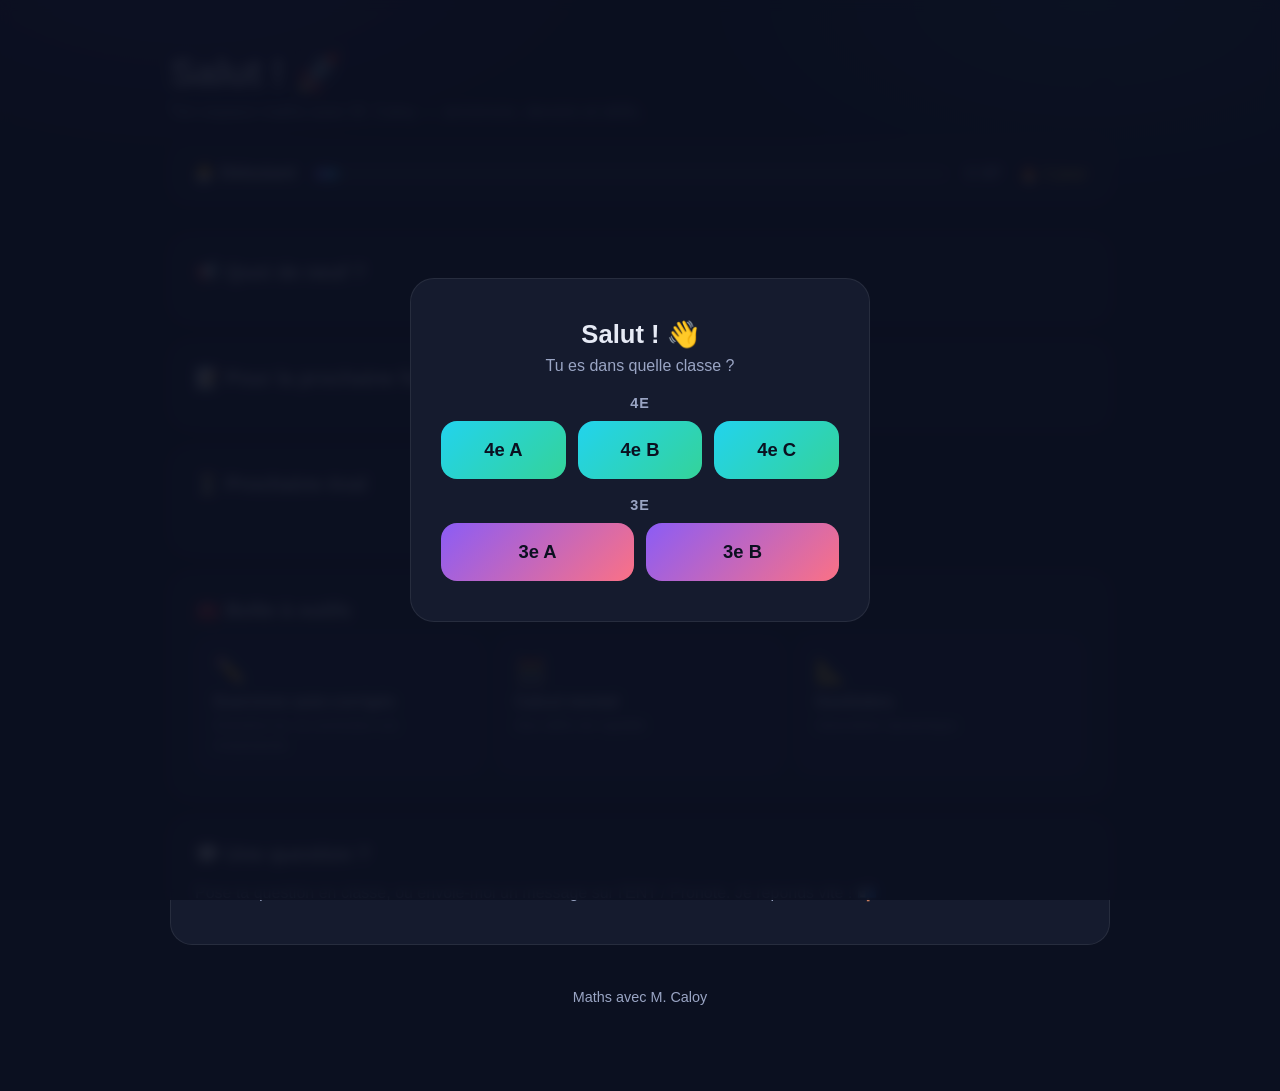
==== index.html @ 79a822f3 "feat: Défi avec réponse à saisir et vérification automatique L'élève tape sa réponse au lieu de cliq" ====
<!DOCTYPE html>
<html lang="fr">
<head>
    <meta charset="UTF-8">
    <meta name="viewport" content="width=device-width, initial-scale=1.0">
    <meta name="description" content="L'espace maths de M. Caloy pour les 4e et 3e : annonces de ta classe, devoirs, compte à rebours des évals et défi de la semaine.">
    <link rel="icon" href="data:image/svg+xml,<svg xmlns=%22http://www.w3.org/2000/svg%22 viewBox=%220 0 100 100%22><text y=%22.9em%22 font-size=%2290%22>🚀</text></svg>">
    <title>Maths avec M. Caloy 🚀</title>
    <link rel="stylesheet" href="style.css">
</head>
<body>

    <!-- Premier passage : choix de la classe -->
    <div class="choose-overlay hidden" id="choose-overlay">
        <div class="choose-box">
            <h2>Salut ! 👋</h2>
            <p>Tu es dans quelle classe ?</p>
            <div id="choose-zones"></div>
        </div>
    </div>

    <div class="wrap">
        <section class="hero">
            <div class="hero-top">
                <div>
                    <h1>Salut <span class="grad" id="hero-classe"></span> ! 🚀</h1>
                    <p class="sub">Ton espace maths avec M. Caloy — annonces, devoirs et défis.</p>
                </div>
                <div class="class-picker" id="class-picker" role="group" aria-label="Choix de la classe"></div>
            </div>

            <div class="xp-panel">
                <div class="xp-level" id="xp-level">🐣 Débutant</div>
                <div class="xp-bar"><div class="xp-bar-fill" id="xp-fill"></div></div>
                <div class="xp-count"><span id="xp-value">0</span> XP<span id="xp-pop-zone"></span></div>
                <div class="streak" id="streak">🔥 0 jour</div>
            </div>

            <div class="now-banner hidden" id="now-banner"></div>
        </section>

        <div class="grid">
            <div class="card span-2">
                <h2>📢 Quoi de neuf ?</h2>
                <div id="annonces"></div>
            </div>

            <div class="card span-2">
                <h2>📝 Pour la prochaine fois</h2>
                <div id="devoirs"></div>
            </div>

            <div class="card span-2 hidden" id="chapitres-card">
                <h2>📚 Le parcours de l'année</h2>
                <div class="chapitres" id="chapitres"></div>
            </div>

            <div class="card span-2 hidden" id="comportement-card">
                <h2>🔋 Batterie de comportement</h2>
                <div id="batterie-zone"></div>
            </div>

            <div class="card">
                <h2>⏳ Prochaine éval</h2>
                <div class="countdown" id="countdown"></div>
            </div>

            <div class="card">
                <h2>🧠 Défi de la semaine <span class="xp-tag" id="defi-xp-tag"></span></h2>
                <div id="defi"></div>
            </div>

            <div class="card span-2" id="outils-card">
                <h2>🧰 Boîte à outils</h2>
                <div class="shortcuts" id="outils"></div>
            </div>

            <div class="card span-2">
                <h2>💬 Une question ?</h2>
                <p class="contact-txt" id="contact-txt"></p>
                <a class="btn hidden" id="contact-btn" href="#">✉️ Écrire à M. Caloy</a>
            </div>
        </div>

        <footer>
            <p>Maths avec M. Caloy</p>
            <p id="visites"></p>
        </footer>
    </div>

    <script src="config.js"></script>
    <script src="app.js"></script>
</body>
</html>
---- style.css ----
/* ═══════════════════════════════════════════════════════════
   Maths avec M. Caloy — feuille de style
   (rien à modifier ici pour mettre à jour le contenu : voir config.js)
   ═══════════════════════════════════════════════════════════ */

* { margin: 0; padding: 0; box-sizing: border-box; }

:root {
    --bg: #0b1020;
    --card: #151b2e;
    --card-2: #1b2340;
    --border: rgba(255, 255, 255, 0.08);
    --text: #e6eaf5;
    --text-dim: #9aa5c4;
    --violet: #8b5cf6;
    --cyan: #22d3ee;
    --yellow: #facc15;
    --pink: #fb7185;
    --green: #34d399;
}

body {
    font-family: 'Segoe UI', Tahoma, Geneva, Verdana, sans-serif;
    background: var(--bg);
    background-image:
        radial-gradient(600px 300px at 15% -5%, rgba(139, 92, 246, 0.25), transparent 70%),
        radial-gradient(600px 300px at 85% 0%, rgba(34, 211, 238, 0.18), transparent 70%);
    background-repeat: no-repeat;
    color: var(--text);
    min-height: 100vh;
    padding-bottom: 60px;
}

.wrap {
    max-width: 980px;
    margin: 0 auto;
    padding: 20px;
}

/* ===== HERO ===== */
.hero { padding: 30px 0 10px; }

.hero-top {
    display: flex;
    align-items: center;
    justify-content: space-between;
    gap: 15px;
    flex-wrap: wrap;
}

.hero h1 {
    font-size: clamp(1.6em, 5vw, 2.4em);
    font-weight: 800;
    letter-spacing: -0.5px;
}

.hero h1 .grad {
    background: linear-gradient(90deg, var(--violet), var(--cyan));
    -webkit-background-clip: text;
    background-clip: text;
    color: transparent;
}

.hero p.sub {
    color: var(--text-dim);
    margin-top: 6px;
    font-size: 1.05em;
}

/* Sélecteur de classe */
.class-picker {
    display: flex;
    gap: 6px;
    background: var(--card);
    border: 1px solid var(--border);
    padding: 6px;
    border-radius: 999px;
    flex-wrap: wrap;
}

.class-picker button {
    border: none;
    background: transparent;
    color: var(--text-dim);
    font-weight: 700;
    font-size: 0.95em;
    padding: 9px 16px;
    border-radius: 999px;
    cursor: pointer;
    transition: all 0.25s;
    white-space: nowrap;
}

.class-picker button.active {
    background: linear-gradient(90deg, var(--violet), var(--cyan));
    color: #0b1020;
}

/* Barre XP */
.xp-panel {
    margin-top: 22px;
    background: var(--card);
    border: 1px solid var(--border);
    border-radius: 20px;
    padding: 18px 22px;
    display: flex;
    align-items: center;
    gap: 18px;
    flex-wrap: wrap;
}

.xp-level {
    font-weight: 800;
    font-size: 1.1em;
    white-space: nowrap;
}

.xp-bar {
    flex: 1;
    min-width: 160px;
    height: 12px;
    background: rgba(255, 255, 255, 0.08);
    border-radius: 999px;
    overflow: hidden;
}

.xp-bar-fill {
    height: 100%;
    width: 0%;
    border-radius: 999px;
    background: linear-gradient(90deg, var(--violet), var(--cyan));
    transition: width 0.6s ease;
}

.xp-count {
    color: var(--text-dim);
    font-weight: 600;
    white-space: nowrap;
}

.streak {
    font-weight: 800;
    color: var(--yellow);
    white-space: nowrap;
}

@keyframes floatUp {
    0% { opacity: 0; transform: translateY(8px) scale(0.8); }
    20% { opacity: 1; transform: translateY(0) scale(1.1); }
    100% { opacity: 0; transform: translateY(-24px) scale(1); }
}

.xp-pop {
    display: inline-block;
    margin-left: 10px;
    color: var(--green);
    font-weight: 800;
    animation: floatUp 1.4s ease forwards;
}

/* ===== GRILLE DE CARTES ===== */
.grid {
    display: grid;
    grid-template-columns: repeat(auto-fit, minmax(290px, 1fr));
    gap: 18px;
    margin-top: 22px;
}

.card {
    background: var(--card);
    border: 1px solid var(--border);
    border-radius: 22px;
    padding: 24px;
    transition: transform 0.25s, border-color 0.25s;
}

.card:hover {
    transform: translateY(-3px);
    border-color: rgba(255, 255, 255, 0.18);
}

.card h2 {
    font-size: 1.25em;
    font-weight: 800;
    margin-bottom: 14px;
    display: flex;
    align-items: center;
    gap: 10px;
    flex-wrap: wrap;
}

.card.span-2 { grid-column: 1 / -1; }

.card .xp-tag {
    font-size: 0.75em;
    color: var(--green);
    font-weight: 700;
}

/* Bandeau "en ce moment" */
.now-banner {
    margin-top: 22px;
    background: linear-gradient(90deg, rgba(139, 92, 246, 0.18), rgba(34, 211, 238, 0.12));
    border: 1px solid rgba(139, 92, 246, 0.4);
    border-radius: 18px;
    padding: 16px 22px;
    font-size: 1.05em;
    line-height: 1.5;
}

.now-banner strong { color: var(--cyan); }

/* Annonces & devoirs */
.annonce {
    background: var(--card-2);
    border-left: 4px solid var(--violet);
    border-radius: 12px;
    padding: 12px 16px;
    margin-bottom: 10px;
    line-height: 1.5;
}

.annonce:last-child { margin-bottom: 0; }

.annonce .date {
    color: var(--text-dim);
    font-size: 0.85em;
    font-weight: 600;
}

.devoir {
    display: flex;
    gap: 12px;
    align-items: baseline;
    background: var(--card-2);
    border-left: 4px solid var(--yellow);
    border-radius: 12px;
    padding: 12px 16px;
    margin-bottom: 10px;
    line-height: 1.5;
}

.devoir:last-child { margin-bottom: 0; }

.devoir .pour {
    color: var(--yellow);
    font-weight: 700;
    font-size: 0.9em;
    white-space: nowrap;
}

.empty-msg {
    color: var(--text-dim);
    line-height: 1.6;
}

/* Batterie de comportement */
.batterie-ligne {
    display: flex;
    align-items: center;
    gap: 16px;
    flex-wrap: wrap;
}

.batterie {
    display: flex;
    align-items: center;
    flex: 1;
    min-width: 200px;
    max-width: 420px;
}

.batterie-corps {
    flex: 1;
    height: 38px;
    border: 3px solid rgba(255, 255, 255, 0.35);
    border-radius: 10px;
    padding: 4px;
    background: rgba(255, 255, 255, 0.04);
}

.batterie-tete {
    width: 7px;
    height: 16px;
    background: rgba(255, 255, 255, 0.35);
    border-radius: 0 4px 4px 0;
    margin-left: 3px;
}

.batterie-niveau {
    height: 100%;
    border-radius: 5px;
    transition: width 0.8s ease;
}

.batterie.pleine .batterie-niveau,
.batterie.haute .batterie-niveau {
    background: linear-gradient(90deg, #059669, var(--green));
}

.batterie.moyenne .batterie-niveau {
    background: linear-gradient(90deg, #d97706, var(--yellow));
}

.batterie.basse .batterie-niveau {
    background: linear-gradient(90deg, #ea580c, #f97316);
}

.batterie.vide .batterie-niveau {
    background: linear-gradient(90deg, #dc2626, var(--pink));
    animation: clignote 1.2s ease-in-out infinite;
}

@keyframes clignote {
    0%, 100% { opacity: 1; }
    50% { opacity: 0.45; }
}

.batterie-pct {
    font-size: 1.5em;
    font-weight: 800;
    white-space: nowrap;
}

.batterie-msg {
    margin-top: 14px;
    color: var(--text-dim);
    line-height: 1.6;
    background: var(--card-2);
    border-radius: 12px;
    padding: 12px 16px;
}

/* Parcours de l'année (historique des chapitres) */
.chapitres {
    position: relative;
    padding-left: 6px;
}

.chapitre {
    position: relative;
    display: flex;
    align-items: center;
    gap: 14px;
    padding: 9px 0;
}

/* Trait vertical reliant les étapes */
.chapitre::before {
    content: '';
    position: absolute;
    left: 15px;
    top: -14px;
    height: 28px;
    width: 2px;
    background: rgba(255, 255, 255, 0.12);
}

.chapitre:first-child::before { display: none; }

.chapitre-badge {
    position: relative;
    z-index: 1;
    width: 32px;
    height: 32px;
    border-radius: 50%;
    display: flex;
    align-items: center;
    justify-content: center;
    font-size: 0.95em;
    font-weight: 800;
    flex-shrink: 0;
}

.chapitre.done .chapitre-badge {
    background: rgba(52, 211, 153, 0.18);
    border: 2px solid var(--green);
    color: var(--green);
}

.chapitre.done .chapitre-titre { color: var(--text-dim); }

.chapitre.current .chapitre-badge {
    background: linear-gradient(135deg, var(--violet), var(--cyan));
    border: none;
    animation: pulse 2s ease-in-out infinite;
}

@keyframes pulse {
    0%, 100% { box-shadow: 0 0 0 0 rgba(139, 92, 246, 0.5); }
    50% { box-shadow: 0 0 0 8px rgba(139, 92, 246, 0); }
}

.chapitre.current .chapitre-titre {
    font-weight: 800;
    font-size: 1.08em;
}

.chapitre-tag {
    display: inline-block;
    margin-left: 8px;
    font-size: 0.7em;
    font-weight: 700;
    text-transform: uppercase;
    letter-spacing: 1px;
    color: #0b1020;
    background: linear-gradient(90deg, var(--violet), var(--cyan));
    padding: 3px 10px;
    border-radius: 999px;
    vertical-align: middle;
}

.chapitre.next .chapitre-badge {
    background: transparent;
    border: 2px dashed rgba(255, 255, 255, 0.25);
    color: var(--text-dim);
}

.chapitre.next .chapitre-titre {
    color: var(--text-dim);
    font-style: italic;
}

/* Compte à rebours */
.countdown { text-align: center; padding: 10px 0; }

.countdown .big {
    font-size: 3em;
    font-weight: 800;
    background: linear-gradient(90deg, var(--pink), var(--yellow));
    -webkit-background-clip: text;
    background-clip: text;
    color: transparent;
    line-height: 1.1;
}

.countdown .what {
    color: var(--text-dim);
    margin-top: 8px;
    line-height: 1.5;
}

.countdown .chill { font-size: 1.15em; padding: 18px 0; }

/* Défi */
.defi-question {
    background: var(--card-2);
    border-radius: 14px;
    padding: 16px 18px;
    font-size: 1.08em;
    line-height: 1.6;
    margin-bottom: 14px;
}

.btn {
    display: inline-block;
    border: none;
    cursor: pointer;
    font-weight: 700;
    font-size: 0.98em;
    padding: 12px 22px;
    border-radius: 999px;
    transition: transform 0.2s, opacity 0.2s;
    text-decoration: none;
    color: #0b1020;
    background: linear-gradient(90deg, var(--violet), var(--cyan));
}

.btn:hover { transform: translateY(-2px); }

.btn.ghost {
    background: transparent;
    border: 2px solid var(--violet);
    color: var(--text);
}

.btn.success { background: linear-gradient(90deg, var(--green), var(--cyan)); }

.btn:disabled {
    opacity: 0.45;
    cursor: not-allowed;
    transform: none;
}

.defi-actions { display: flex; gap: 10px; flex-wrap: wrap; }

.defi-reponse {
    display: none;
    margin-top: 14px;
    background: rgba(52, 211, 153, 0.12);
    border: 1px solid rgba(52, 211, 153, 0.4);
    border-radius: 14px;
    padding: 14px 18px;
    line-height: 1.6;
}

.defi-reponse.visible { display: block; }

.defi-indice {
    display: none;
    margin-top: 12px;
    color: var(--yellow);
    line-height: 1.5;
}

.defi-indice.visible { display: block; }

/* Saisie de la réponse au défi */
.defi-saisie {
    display: flex;
    gap: 10px;
    flex-wrap: wrap;
    margin-bottom: 10px;
}

.defi-saisie input {
    flex: 1;
    min-width: 140px;
    background: var(--card-2);
    border: 2px solid var(--border);
    border-radius: 999px;
    padding: 12px 18px;
    color: var(--text);
    font-size: 1em;
    font-family: inherit;
    outline: none;
    transition: border-color 0.2s;
}

.defi-saisie input:focus { border-color: var(--cyan); }

.defi-saisie input::placeholder { color: var(--text-dim); }

@keyframes shake {
    0%, 100% { transform: translateX(0); }
    20% { transform: translateX(-8px); }
    40% { transform: translateX(8px); }
    60% { transform: translateX(-5px); }
    80% { transform: translateX(5px); }
}

.defi-saisie input.shake {
    animation: shake 0.45s ease;
    border-color: var(--pink);
}

.defi-feedback {
    color: var(--pink);
    font-weight: 600;
    min-height: 1.4em;
    margin-bottom: 8px;
}

.defi-statut {
    margin-top: 12px;
    font-weight: 700;
    color: var(--text-dim);
}

.defi-statut.ok { color: var(--green); }

/* Boîte à outils */
.shortcuts {
    display: grid;
    grid-template-columns: repeat(auto-fit, minmax(200px, 1fr));
    gap: 12px;
}

.shortcut {
    display: block;
    text-decoration: none;
    color: var(--text);
    background: var(--card-2);
    border: 1px solid var(--border);
    border-radius: 16px;
    padding: 18px;
    transition: transform 0.2s, border-color 0.2s;
}

.shortcut:hover {
    transform: translateY(-3px);
    border-color: var(--cyan);
}

.shortcut .emoji { font-size: 1.6em; }
.shortcut .label { font-weight: 800; margin-top: 8px; }

.shortcut .desc {
    color: var(--text-dim);
    font-size: 0.9em;
    margin-top: 4px;
    line-height: 1.4;
}

/* Contact */
.contact-txt {
    color: var(--text-dim);
    line-height: 1.6;
    margin-bottom: 14px;
}

footer {
    text-align: center;
    color: var(--text-dim);
    margin-top: 40px;
    font-size: 0.9em;
    line-height: 1.8;
}

footer a { color: var(--cyan); }

/* Écran premier choix de classe */
.choose-overlay {
    position: fixed;
    inset: 0;
    background: rgba(11, 16, 32, 0.92);
    backdrop-filter: blur(6px);
    display: flex;
    align-items: center;
    justify-content: center;
    z-index: 100;
    padding: 20px;
}

.choose-box {
    background: var(--card);
    border: 1px solid var(--border);
    border-radius: 24px;
    padding: 40px 30px;
    text-align: center;
    max-width: 460px;
    width: 100%;
}

.choose-box h2 {
    font-size: 1.6em;
    font-weight: 800;
    margin-bottom: 8px;
}

.choose-box p {
    color: var(--text-dim);
    margin-bottom: 20px;
}

.choose-box .niveau-label {
    color: var(--text-dim);
    font-weight: 700;
    font-size: 0.9em;
    text-transform: uppercase;
    letter-spacing: 1px;
    margin: 18px 0 10px;
}

.choose-box .choices {
    display: flex;
    gap: 12px;
    justify-content: center;
    flex-wrap: wrap;
}

.choose-box .choices button {
    flex: 1;
    min-width: 100px;
    border: none;
    cursor: pointer;
    font-size: 1.15em;
    font-weight: 800;
    padding: 18px 10px;
    border-radius: 16px;
    color: #0b1020;
    transition: transform 0.2s;
}

.choose-box .choices button:hover { transform: scale(1.05); }
.choose-box .choices button.n4 { background: linear-gradient(135deg, var(--cyan), var(--green)); }
.choose-box .choices button.n3 { background: linear-gradient(135deg, var(--violet), var(--pink)); }

.hidden { display: none !important; }

@media (max-width: 600px) {
    .wrap { padding: 14px; }
    .hero { padding-top: 18px; }
    .card { padding: 18px; }
    .countdown .big { font-size: 2.4em; }
}
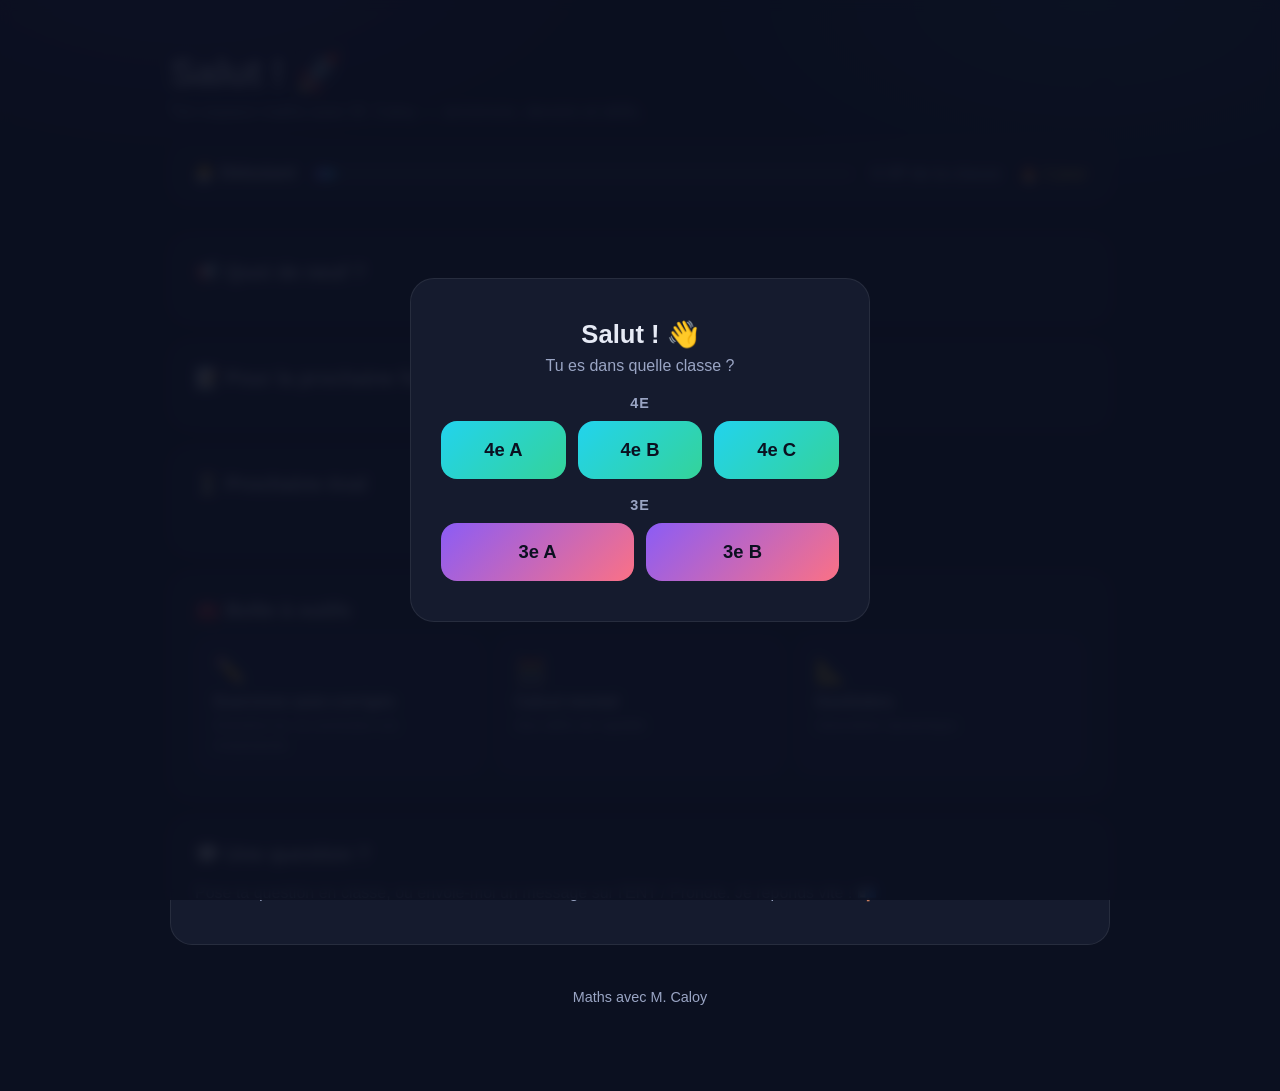
==== commit f8a9350a: "feat: XP de classe via serveur + défi du jour et défi de la semaine L'XP devient le score COLLECTIF " ====
--- a/index.html
+++ b/index.html
@@ -32,7 +32,7 @@
             <div class="xp-panel">
                 <div class="xp-level" id="xp-level">🐣 Débutant</div>
                 <div class="xp-bar"><div class="xp-bar-fill" id="xp-fill"></div></div>
-                <div class="xp-count"><span id="xp-value">0</span> XP<span id="xp-pop-zone"></span></div>
+                <div class="xp-count"><span id="xp-value">0</span> XP de la classe<span id="xp-pop-zone"></span></div>
                 <div class="streak" id="streak">🔥 0 jour</div>
             </div>
 
@@ -56,8 +56,8 @@
             </div>
 
             <div class="card span-2 hidden" id="comportement-card">
-                <h2>🔋 Batterie de comportement</h2>
-                <div id="batterie-zone"></div>
+                <h2>🚦 Feu du comportement</h2>
+                <div id="feu-zone"></div>
             </div>
 
             <div class="card">
@@ -65,9 +65,14 @@
                 <div class="countdown" id="countdown"></div>
             </div>
 
-            <div class="card">
-                <h2>🧠 Défi de la semaine <span class="xp-tag" id="defi-xp-tag"></span></h2>
-                <div id="defi"></div>
+            <div class="card hidden" id="defi-jour-card">
+                <h2>🗓️ Défi du jour <span class="xp-tag" id="defi-jour-xp-tag"></span></h2>
+                <div id="defi-jour"></div>
+            </div>
+
+            <div class="card span-2 hidden" id="defi-semaine-card">
+                <h2>🧠 Défi de la semaine <span class="xp-tag" id="defi-semaine-xp-tag"></span></h2>
+                <div id="defi-semaine"></div>
             </div>
 
             <div class="card span-2" id="outils-card">
--- a/style.css
+++ b/style.css
@@ -254,61 +254,47 @@
     line-height: 1.6;
 }
 
-/* Batterie de comportement */
-.batterie-ligne {
+/* Feu tricolore du comportement */
+.feu-ligne {
     display: flex;
     align-items: center;
-    gap: 16px;
+    gap: 22px;
     flex-wrap: wrap;
 }
 
-.batterie {
-    display: flex;
-    align-items: center;
-    flex: 1;
-    min-width: 200px;
-    max-width: 420px;
-}
-
-.batterie-corps {
-    flex: 1;
-    height: 38px;
-    border: 3px solid rgba(255, 255, 255, 0.35);
-    border-radius: 10px;
-    padding: 4px;
-    background: rgba(255, 255, 255, 0.04);
-}
-
-.batterie-tete {
-    width: 7px;
-    height: 16px;
-    background: rgba(255, 255, 255, 0.35);
-    border-radius: 0 4px 4px 0;
-    margin-left: 3px;
-}
-
-.batterie-niveau {
-    height: 100%;
-    border-radius: 5px;
-    transition: width 0.8s ease;
-}
-
-.batterie.pleine .batterie-niveau,
-.batterie.haute .batterie-niveau {
-    background: linear-gradient(90deg, #059669, var(--green));
-}
-
-.batterie.moyenne .batterie-niveau {
-    background: linear-gradient(90deg, #d97706, var(--yellow));
-}
-
-.batterie.basse .batterie-niveau {
-    background: linear-gradient(90deg, #ea580c, #f97316);
-}
-
-.batterie.vide .batterie-niveau {
-    background: linear-gradient(90deg, #dc2626, var(--pink));
+.feu {
+    display: flex;
+    flex-direction: column;
+    gap: 10px;
+    padding: 12px;
+    background: rgba(0, 0, 0, 0.45);
+    border: 3px solid rgba(255, 255, 255, 0.25);
+    border-radius: 18px;
+}
+
+.feu-lampe {
+    width: 42px;
+    height: 42px;
+    border-radius: 50%;
+    background: rgba(255, 255, 255, 0.08);
+    box-shadow: inset 0 2px 5px rgba(0, 0, 0, 0.5);
+    transition: background 0.4s ease, box-shadow 0.4s ease;
+}
+
+.feu.rouge .feu-lampe.rouge {
+    background: radial-gradient(circle at 35% 30%, #fca5a5, #dc2626 70%);
+    box-shadow: 0 0 20px rgba(220, 38, 38, 0.85);
     animation: clignote 1.2s ease-in-out infinite;
+}
+
+.feu.orange .feu-lampe.orange {
+    background: radial-gradient(circle at 35% 30%, #fde68a, #f59e0b 70%);
+    box-shadow: 0 0 20px rgba(245, 158, 11, 0.8);
+}
+
+.feu.vert .feu-lampe.verte {
+    background: radial-gradient(circle at 35% 30%, #a7f3d0, #10b981 70%);
+    box-shadow: 0 0 20px rgba(16, 185, 129, 0.8);
 }
 
 @keyframes clignote {
@@ -316,13 +302,19 @@
     50% { opacity: 0.45; }
 }
 
-.batterie-pct {
-    font-size: 1.5em;
-    font-weight: 800;
-    white-space: nowrap;
-}
-
-.batterie-msg {
+.feu-emoji {
+    font-size: 2.2em;
+    line-height: 1;
+}
+
+.feu-label {
+    margin-top: 8px;
+    color: var(--text-dim);
+    font-weight: 600;
+    font-size: 1.05em;
+}
+
+.feu-msg {
     margin-top: 14px;
     color: var(--text-dim);
     line-height: 1.6;
@@ -559,6 +551,14 @@
 
 .defi-statut.ok { color: var(--green); }
 
+/* Ligne « course aux points » : qui marquera pour la classe ? */
+.defi-course {
+    color: var(--text-dim);
+    font-weight: 600;
+    font-size: 0.9em;
+    margin-bottom: 10px;
+}
+
 /* Boîte à outils */
 .shortcuts {
     display: grid;
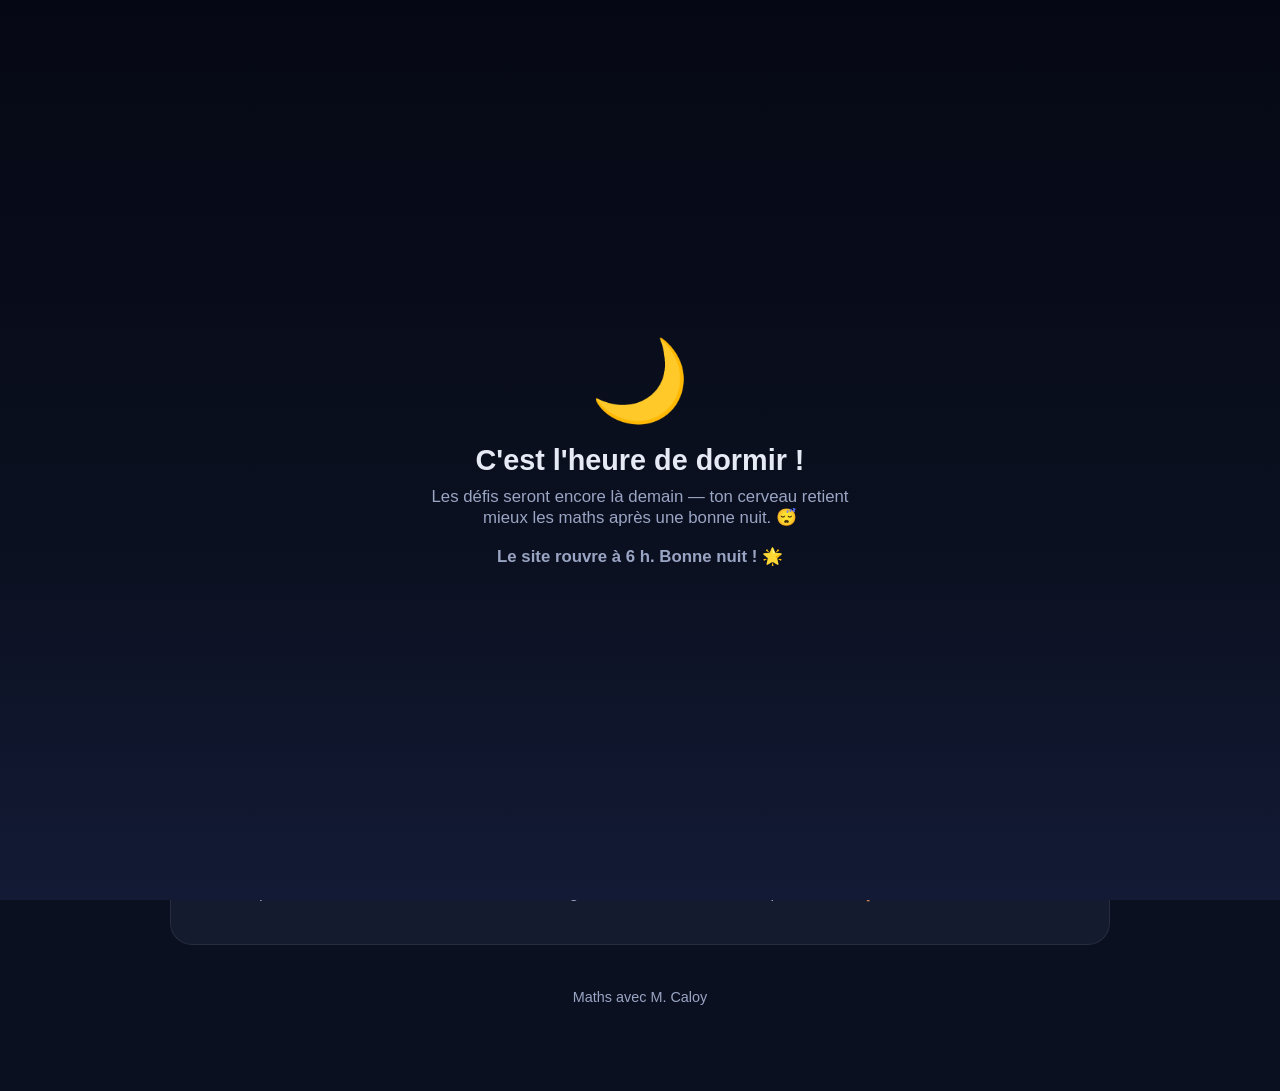
==== commit de8a6f66: "feat: Écran de nuit — le site est bloqué aux heures de dodo Entre nuit.debutHeure (21 h) et nuit.fin" ====
--- a/index.html
+++ b/index.html
@@ -16,6 +16,16 @@
             <h2>Salut ! 👋</h2>
             <p>Tu es dans quelle classe ?</p>
             <div id="choose-zones"></div>
+        </div>
+    </div>
+
+    <!-- Écran de nuit : bloque le site aux heures de dodo -->
+    <div class="dodo-overlay hidden" id="dodo-overlay">
+        <div class="dodo-box">
+            <div class="dodo-lune">🌙</div>
+            <h2>C'est l'heure de dormir !</h2>
+            <p id="dodo-texte"></p>
+            <p class="dodo-retour" id="dodo-retour"></p>
         </div>
     </div>
 
--- a/style.css
+++ b/style.css
@@ -676,6 +676,50 @@
 .choose-box .choices button.n4 { background: linear-gradient(135deg, var(--cyan), var(--green)); }
 .choose-box .choices button.n3 { background: linear-gradient(135deg, var(--violet), var(--pink)); }
 
+/* Écran de nuit : recouvre tout le site aux heures de dodo */
+.dodo-overlay {
+    position: fixed;
+    inset: 0;
+    background: linear-gradient(180deg, #050814, #0b1020 60%, #131a35);
+    display: flex;
+    align-items: center;
+    justify-content: center;
+    z-index: 200;
+    padding: 20px;
+    text-align: center;
+}
+
+.dodo-box {
+    max-width: 460px;
+}
+
+.dodo-lune {
+    font-size: 5em;
+    animation: flotte 3s ease-in-out infinite;
+}
+
+@keyframes flotte {
+    0%, 100% { transform: translateY(0); }
+    50% { transform: translateY(-12px); }
+}
+
+.dodo-box h2 {
+    font-size: 1.8em;
+    font-weight: 800;
+    margin: 16px 0 10px;
+}
+
+.dodo-box p {
+    color: var(--text-dim);
+    font-size: 1.05em;
+}
+
+.dodo-retour {
+    margin-top: 18px;
+    font-weight: 700;
+    color: var(--yellow);
+}
+
 .hidden { display: none !important; }
 
 @media (max-width: 600px) {
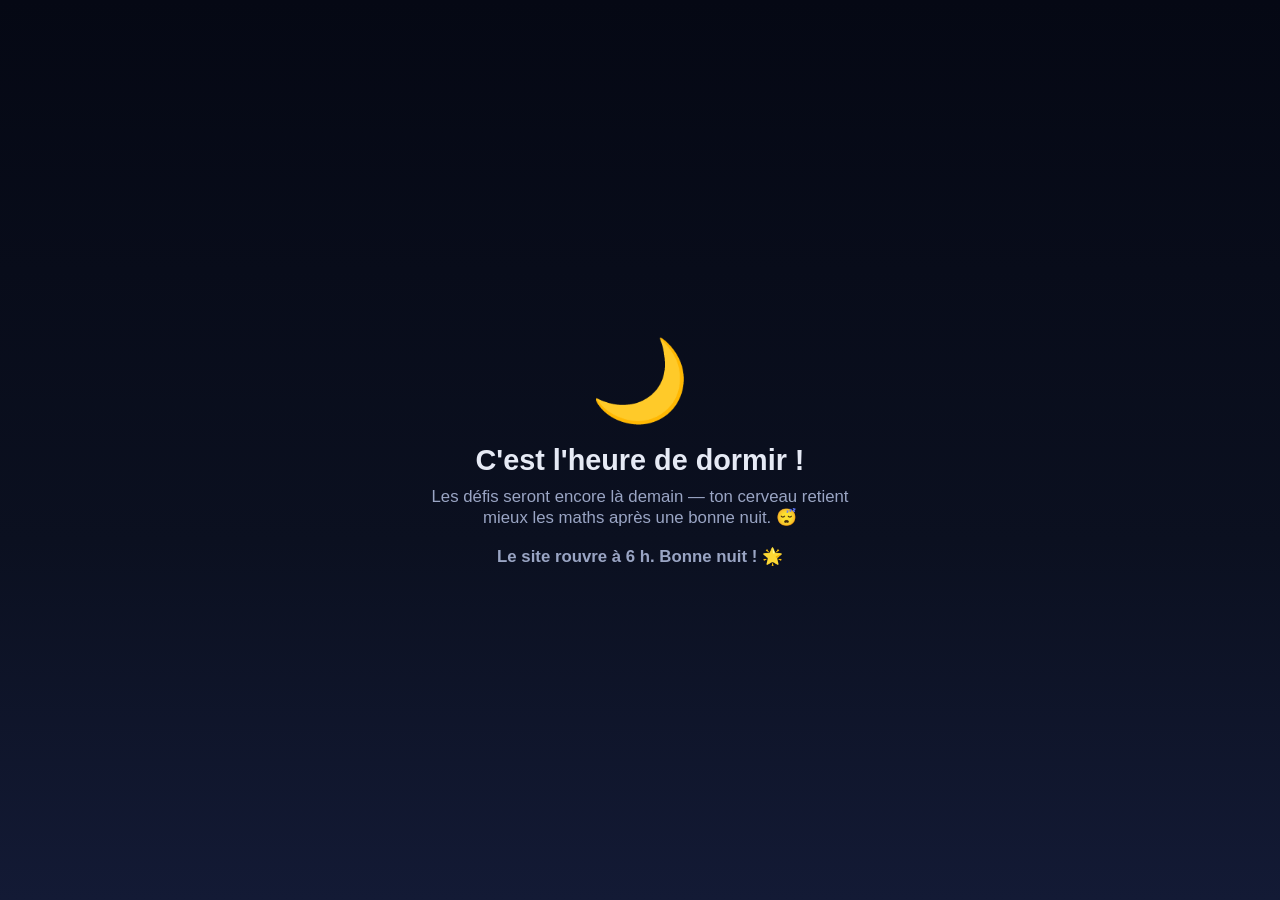
==== commit e49218d0: "style: Mise en page compacte, deux fois moins de défilement - Les cartes passent en colonnes (3 par " ====
--- a/index.html
+++ b/index.html
@@ -6,7 +6,10 @@
     <meta name="description" content="L'espace maths de M. Caloy pour les 4e et 3e : annonces de ta classe, devoirs, compte à rebours des évals et défi de la semaine.">
     <link rel="icon" href="data:image/svg+xml,<svg xmlns=%22http://www.w3.org/2000/svg%22 viewBox=%220 0 100 100%22><text y=%22.9em%22 font-size=%2290%22>🚀</text></svg>">
     <title>Maths avec M. Caloy 🚀</title>
-    <link rel="stylesheet" href="style.css">
+    <!-- Le « ?v=… » force les navigateurs à recharger les fichiers
+         après une mise à jour : pensez à changer le numéro quand vous
+         modifiez config.js, app.js ou style.css ! -->
+    <link rel="stylesheet" href="style.css?v=3">
 </head>
 <body>
 
@@ -50,24 +53,14 @@
         </section>
 
         <div class="grid">
-            <div class="card span-2">
+            <div class="card">
                 <h2>📢 Quoi de neuf ?</h2>
                 <div id="annonces"></div>
             </div>
 
-            <div class="card span-2">
+            <div class="card">
                 <h2>📝 Pour la prochaine fois</h2>
                 <div id="devoirs"></div>
-            </div>
-
-            <div class="card span-2 hidden" id="chapitres-card">
-                <h2>📚 Le parcours de l'année</h2>
-                <div class="chapitres" id="chapitres"></div>
-            </div>
-
-            <div class="card span-2 hidden" id="comportement-card">
-                <h2>🚦 Feu du comportement</h2>
-                <div id="feu-zone"></div>
             </div>
 
             <div class="card">
@@ -80,9 +73,19 @@
                 <div id="defi-jour"></div>
             </div>
 
-            <div class="card span-2 hidden" id="defi-semaine-card">
+            <div class="card hidden" id="defi-semaine-card">
                 <h2>🧠 Défi de la semaine <span class="xp-tag" id="defi-semaine-xp-tag"></span></h2>
                 <div id="defi-semaine"></div>
+            </div>
+
+            <div class="card hidden" id="comportement-card">
+                <h2>🚦 Feu du comportement</h2>
+                <div id="feu-zone"></div>
+            </div>
+
+            <div class="card span-2 hidden" id="chapitres-card">
+                <h2>📚 Le parcours de l'année</h2>
+                <div class="chapitres" id="chapitres"></div>
             </div>
 
             <div class="card span-2" id="outils-card">
@@ -103,7 +106,7 @@
         </footer>
     </div>
 
-    <script src="config.js"></script>
-    <script src="app.js"></script>
+    <script src="config.js?v=3"></script>
+    <script src="app.js?v=3"></script>
 </body>
 </html>
--- a/style.css
+++ b/style.css
@@ -38,7 +38,7 @@
 }
 
 /* ===== HERO ===== */
-.hero { padding: 30px 0 10px; }
+.hero { padding: 18px 0 6px; }
 
 .hero-top {
     display: flex;
@@ -98,11 +98,11 @@
 
 /* Barre XP */
 .xp-panel {
-    margin-top: 22px;
+    margin-top: 14px;
     background: var(--card);
     border: 1px solid var(--border);
     border-radius: 20px;
-    padding: 18px 22px;
+    padding: 12px 18px;
     display: flex;
     align-items: center;
     gap: 18px;
@@ -162,15 +162,15 @@
 .grid {
     display: grid;
     grid-template-columns: repeat(auto-fit, minmax(290px, 1fr));
-    gap: 18px;
-    margin-top: 22px;
+    gap: 14px;
+    margin-top: 14px;
 }
 
 .card {
     background: var(--card);
     border: 1px solid var(--border);
-    border-radius: 22px;
-    padding: 24px;
+    border-radius: 18px;
+    padding: 18px;
     transition: transform 0.25s, border-color 0.25s;
 }
 
@@ -180,9 +180,9 @@
 }
 
 .card h2 {
-    font-size: 1.25em;
-    font-weight: 800;
-    margin-bottom: 14px;
+    font-size: 1.1em;
+    font-weight: 800;
+    margin-bottom: 10px;
     display: flex;
     align-items: center;
     gap: 10px;
@@ -199,12 +199,12 @@
 
 /* Bandeau "en ce moment" */
 .now-banner {
-    margin-top: 22px;
+    margin-top: 14px;
     background: linear-gradient(90deg, rgba(139, 92, 246, 0.18), rgba(34, 211, 238, 0.12));
     border: 1px solid rgba(139, 92, 246, 0.4);
-    border-radius: 18px;
-    padding: 16px 22px;
-    font-size: 1.05em;
+    border-radius: 14px;
+    padding: 10px 16px;
+    font-size: 1em;
     line-height: 1.5;
 }
 
@@ -214,10 +214,10 @@
 .annonce {
     background: var(--card-2);
     border-left: 4px solid var(--violet);
-    border-radius: 12px;
-    padding: 12px 16px;
-    margin-bottom: 10px;
-    line-height: 1.5;
+    border-radius: 10px;
+    padding: 9px 13px;
+    margin-bottom: 8px;
+    line-height: 1.45;
 }
 
 .annonce:last-child { margin-bottom: 0; }
@@ -234,10 +234,10 @@
     align-items: baseline;
     background: var(--card-2);
     border-left: 4px solid var(--yellow);
-    border-radius: 12px;
-    padding: 12px 16px;
-    margin-bottom: 10px;
-    line-height: 1.5;
+    border-radius: 10px;
+    padding: 9px 13px;
+    margin-bottom: 8px;
+    line-height: 1.45;
 }
 
 .devoir:last-child { margin-bottom: 0; }
@@ -324,42 +324,32 @@
 }
 
 /* Parcours de l'année (historique des chapitres) */
+/* Parcours en pastilles compactes (au lieu d'une longue liste) */
 .chapitres {
-    position: relative;
-    padding-left: 6px;
+    display: flex;
+    flex-wrap: wrap;
+    gap: 8px;
+    align-items: center;
 }
 
 .chapitre {
-    position: relative;
-    display: flex;
-    align-items: center;
-    gap: 14px;
-    padding: 9px 0;
-}
-
-/* Trait vertical reliant les étapes */
-.chapitre::before {
-    content: '';
-    position: absolute;
-    left: 15px;
-    top: -14px;
-    height: 28px;
-    width: 2px;
-    background: rgba(255, 255, 255, 0.12);
-}
-
-.chapitre:first-child::before { display: none; }
+    display: inline-flex;
+    align-items: center;
+    gap: 8px;
+    background: var(--card-2);
+    border: 1px solid var(--border);
+    border-radius: 999px;
+    padding: 5px 14px 5px 6px;
+}
 
 .chapitre-badge {
-    position: relative;
-    z-index: 1;
-    width: 32px;
-    height: 32px;
+    width: 24px;
+    height: 24px;
     border-radius: 50%;
     display: flex;
     align-items: center;
     justify-content: center;
-    font-size: 0.95em;
+    font-size: 0.75em;
     font-weight: 800;
     flex-shrink: 0;
 }
@@ -385,7 +375,6 @@
 
 .chapitre.current .chapitre-titre {
     font-weight: 800;
-    font-size: 1.08em;
 }
 
 .chapitre-tag {
@@ -562,7 +551,7 @@
 /* Boîte à outils */
 .shortcuts {
     display: grid;
-    grid-template-columns: repeat(auto-fit, minmax(200px, 1fr));
+    grid-template-columns: repeat(auto-fit, minmax(170px, 1fr));
     gap: 12px;
 }
 
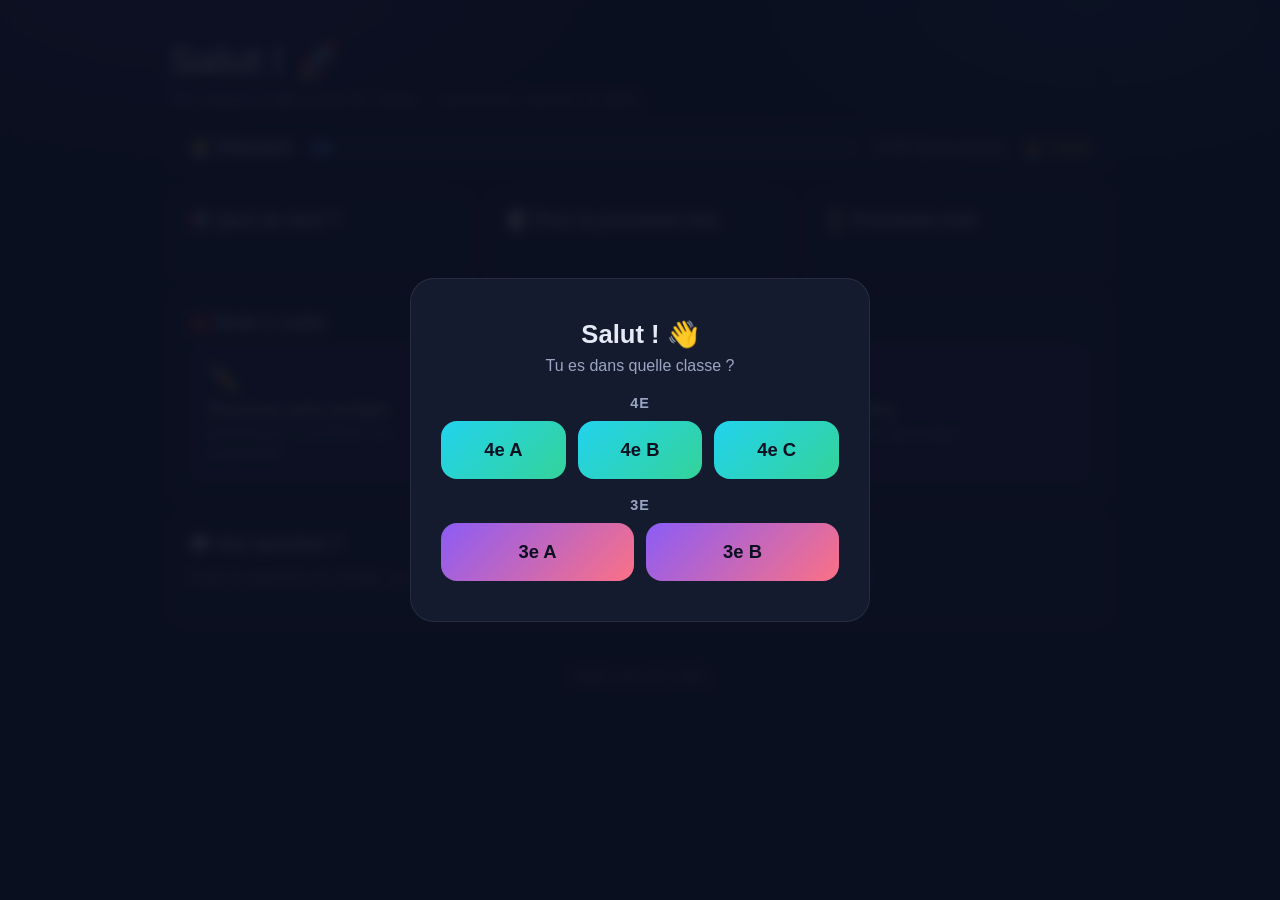
==== commit b2192629: "chore: Bump du cache (v=4) pour charger la nouvelle config Co-Authored-By: Claude Fable 5 <noreply@a" ====
--- a/index.html
+++ b/index.html
@@ -106,7 +106,7 @@
         </footer>
     </div>
 
-    <script src="config.js?v=3"></script>
-    <script src="app.js?v=3"></script>
+    <script src="config.js?v=4"></script>
+    <script src="app.js?v=4"></script>
 </body>
 </html>
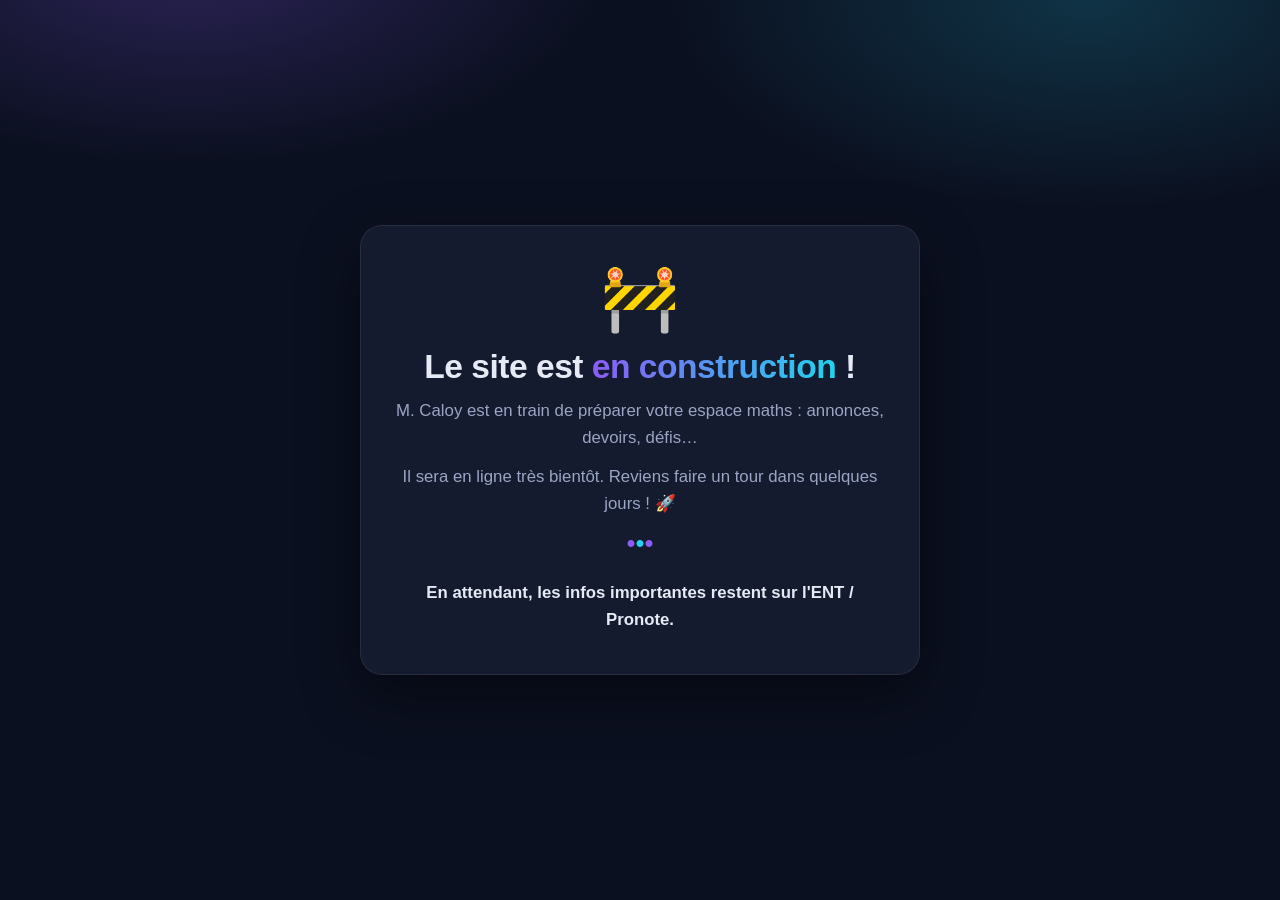
==== commit 6f05e90e: "Ajoute une page « site en construction » à l'accueil Le vrai site passe dans site.html (accessible d" ====
--- a/index.html
+++ b/index.html
@@ -3,110 +3,147 @@
 <head>
     <meta charset="UTF-8">
     <meta name="viewport" content="width=device-width, initial-scale=1.0">
-    <meta name="description" content="L'espace maths de M. Caloy pour les 4e et 3e : annonces de ta classe, devoirs, compte à rebours des évals et défi de la semaine.">
-    <link rel="icon" href="data:image/svg+xml,<svg xmlns=%22http://www.w3.org/2000/svg%22 viewBox=%220 0 100 100%22><text y=%22.9em%22 font-size=%2290%22>🚀</text></svg>">
-    <title>Maths avec M. Caloy 🚀</title>
-    <!-- Le « ?v=… » force les navigateurs à recharger les fichiers
-         après une mise à jour : pensez à changer le numéro quand vous
-         modifiez config.js, app.js ou style.css ! -->
-    <link rel="stylesheet" href="style.css?v=3">
+    <meta name="description" content="Le site de maths de M. Caloy est en cours de préparation. Il sera bientôt en ligne !">
+    <meta name="robots" content="noindex, nofollow">
+    <link rel="icon" href="data:image/svg+xml,<svg xmlns=%22http://www.w3.org/2000/svg%22 viewBox=%220 0 100 100%22><text y=%22.9em%22 font-size=%2290%22>🚧</text></svg>">
+    <title>Site en construction 🚧</title>
+
+    <script>
+    // ═══════════════════════════════════════════════════════════════
+    //  🚧  MODE CONSTRUCTION — le seul réglage à changer ici
+    //
+    //  true  → les élèves voient la page « site en construction ».
+    //          Le vrai site (site.html) n'est PAS affiché, et son
+    //          contenu n'est même pas chargé par le navigateur.
+    //
+    //  false → le site normal s'affiche pour tout le monde
+    //          (l'adresse du site redirige vers site.html).
+    //
+    //  ➜ Pour VOIR le site pendant les travaux, deux possibilités :
+    //     • ouvrir directement  …/site.html
+    //     • ou ajouter le code prof à l'adresse :  …/?prof=maths
+    //       (changez « maths » ci-dessous si vous voulez un autre code)
+    // ═══════════════════════════════════════════════════════════════
+    const EN_CONSTRUCTION = true;
+    const CODE_PROF = "maths";
+
+    (function () {
+        var params = new URLSearchParams(location.search);
+        if (!EN_CONSTRUCTION || params.get("prof") === CODE_PROF) {
+            location.replace("site.html");
+        }
+    })();
+    </script>
+
+    <style>
+        * { margin: 0; padding: 0; box-sizing: border-box; }
+
+        :root {
+            --bg: #0b1020;
+            --card: #151b2e;
+            --border: rgba(255, 255, 255, 0.08);
+            --text: #e6eaf5;
+            --text-dim: #9aa5c4;
+            --violet: #8b5cf6;
+            --cyan: #22d3ee;
+        }
+
+        body {
+            font-family: 'Segoe UI', Tahoma, Geneva, Verdana, sans-serif;
+            background: var(--bg);
+            background-image:
+                radial-gradient(600px 300px at 15% -5%, rgba(139, 92, 246, 0.25), transparent 70%),
+                radial-gradient(600px 300px at 85% 0%, rgba(34, 211, 238, 0.18), transparent 70%);
+            background-repeat: no-repeat;
+            color: var(--text);
+            min-height: 100vh;
+            display: flex;
+            align-items: center;
+            justify-content: center;
+            padding: 20px;
+        }
+
+        .box {
+            background: var(--card);
+            border: 1px solid var(--border);
+            border-radius: 22px;
+            padding: 40px 30px;
+            max-width: 560px;
+            width: 100%;
+            text-align: center;
+            box-shadow: 0 20px 60px rgba(0, 0, 0, 0.45);
+        }
+
+        .panneau {
+            font-size: 4em;
+            line-height: 1;
+            display: inline-block;
+            animation: bricole 2.6s ease-in-out infinite;
+        }
+
+        @keyframes bricole {
+            0%, 100% { transform: rotate(-6deg); }
+            50%      { transform: rotate(6deg); }
+        }
+
+        h1 {
+            font-size: clamp(1.5em, 5vw, 2.1em);
+            font-weight: 800;
+            letter-spacing: -0.5px;
+            margin: 18px 0 12px;
+        }
+
+        h1 .grad {
+            background: linear-gradient(90deg, var(--violet), var(--cyan));
+            -webkit-background-clip: text;
+            background-clip: text;
+            color: transparent;
+        }
+
+        p {
+            color: var(--text-dim);
+            font-size: 1.05em;
+            line-height: 1.6;
+            margin-bottom: 12px;
+        }
+
+        p.signature {
+            color: var(--text);
+            font-weight: 600;
+            margin-top: 22px;
+            margin-bottom: 0;
+        }
+
+        .points span {
+            display: inline-block;
+            font-size: 1.6em;
+            color: var(--violet);
+            animation: saute 1.4s ease-in-out infinite;
+        }
+
+        .points span:nth-child(2) { animation-delay: 0.2s; color: var(--cyan); }
+        .points span:nth-child(3) { animation-delay: 0.4s; }
+
+        @keyframes saute {
+            0%, 60%, 100% { transform: translateY(0); opacity: 0.5; }
+            30%           { transform: translateY(-8px); opacity: 1; }
+        }
+
+        @media (prefers-reduced-motion: reduce) {
+            .panneau, .points span { animation: none; }
+        }
+    </style>
 </head>
 <body>
 
-    <!-- Premier passage : choix de la classe -->
-    <div class="choose-overlay hidden" id="choose-overlay">
-        <div class="choose-box">
-            <h2>Salut ! 👋</h2>
-            <p>Tu es dans quelle classe ?</p>
-            <div id="choose-zones"></div>
-        </div>
-    </div>
+    <main class="box">
+        <div class="panneau">🚧</div>
+        <h1>Le site est <span class="grad">en construction</span> !</h1>
+        <p>M. Caloy est en train de préparer votre espace maths : annonces, devoirs, défis…</p>
+        <p>Il sera en ligne très bientôt. Reviens faire un tour dans quelques jours ! 🚀</p>
+        <div class="points" aria-hidden="true"><span>•</span><span>•</span><span>•</span></div>
+        <p class="signature">En attendant, les infos importantes restent sur l'ENT / Pronote.</p>
+    </main>
 
-    <!-- Écran de nuit : bloque le site aux heures de dodo -->
-    <div class="dodo-overlay hidden" id="dodo-overlay">
-        <div class="dodo-box">
-            <div class="dodo-lune">🌙</div>
-            <h2>C'est l'heure de dormir !</h2>
-            <p id="dodo-texte"></p>
-            <p class="dodo-retour" id="dodo-retour"></p>
-        </div>
-    </div>
-
-    <div class="wrap">
-        <section class="hero">
-            <div class="hero-top">
-                <div>
-                    <h1>Salut <span class="grad" id="hero-classe"></span> ! 🚀</h1>
-                    <p class="sub">Ton espace maths avec M. Caloy — annonces, devoirs et défis.</p>
-                </div>
-                <div class="class-picker" id="class-picker" role="group" aria-label="Choix de la classe"></div>
-            </div>
-
-            <div class="xp-panel">
-                <div class="xp-level" id="xp-level">🐣 Débutant</div>
-                <div class="xp-bar"><div class="xp-bar-fill" id="xp-fill"></div></div>
-                <div class="xp-count"><span id="xp-value">0</span> XP de la classe<span id="xp-pop-zone"></span></div>
-                <div class="streak" id="streak">🔥 0 jour</div>
-            </div>
-
-            <div class="now-banner hidden" id="now-banner"></div>
-        </section>
-
-        <div class="grid">
-            <div class="card">
-                <h2>📢 Quoi de neuf ?</h2>
-                <div id="annonces"></div>
-            </div>
-
-            <div class="card">
-                <h2>📝 Pour la prochaine fois</h2>
-                <div id="devoirs"></div>
-            </div>
-
-            <div class="card">
-                <h2>⏳ Prochaine éval</h2>
-                <div class="countdown" id="countdown"></div>
-            </div>
-
-            <div class="card hidden" id="defi-jour-card">
-                <h2>🗓️ Défi du jour <span class="xp-tag" id="defi-jour-xp-tag"></span></h2>
-                <div id="defi-jour"></div>
-            </div>
-
-            <div class="card hidden" id="defi-semaine-card">
-                <h2>🧠 Défi de la semaine <span class="xp-tag" id="defi-semaine-xp-tag"></span></h2>
-                <div id="defi-semaine"></div>
-            </div>
-
-            <div class="card hidden" id="comportement-card">
-                <h2>🚦 Feu du comportement</h2>
-                <div id="feu-zone"></div>
-            </div>
-
-            <div class="card span-2 hidden" id="chapitres-card">
-                <h2>📚 Le parcours de l'année</h2>
-                <div class="chapitres" id="chapitres"></div>
-            </div>
-
-            <div class="card span-2" id="outils-card">
-                <h2>🧰 Boîte à outils</h2>
-                <div class="shortcuts" id="outils"></div>
-            </div>
-
-            <div class="card span-2">
-                <h2>💬 Une question ?</h2>
-                <p class="contact-txt" id="contact-txt"></p>
-                <a class="btn hidden" id="contact-btn" href="#">✉️ Écrire à M. Caloy</a>
-            </div>
-        </div>
-
-        <footer>
-            <p>Maths avec M. Caloy</p>
-            <p id="visites"></p>
-        </footer>
-    </div>
-
-    <script src="config.js?v=4"></script>
-    <script src="app.js?v=4"></script>
 </body>
 </html>
